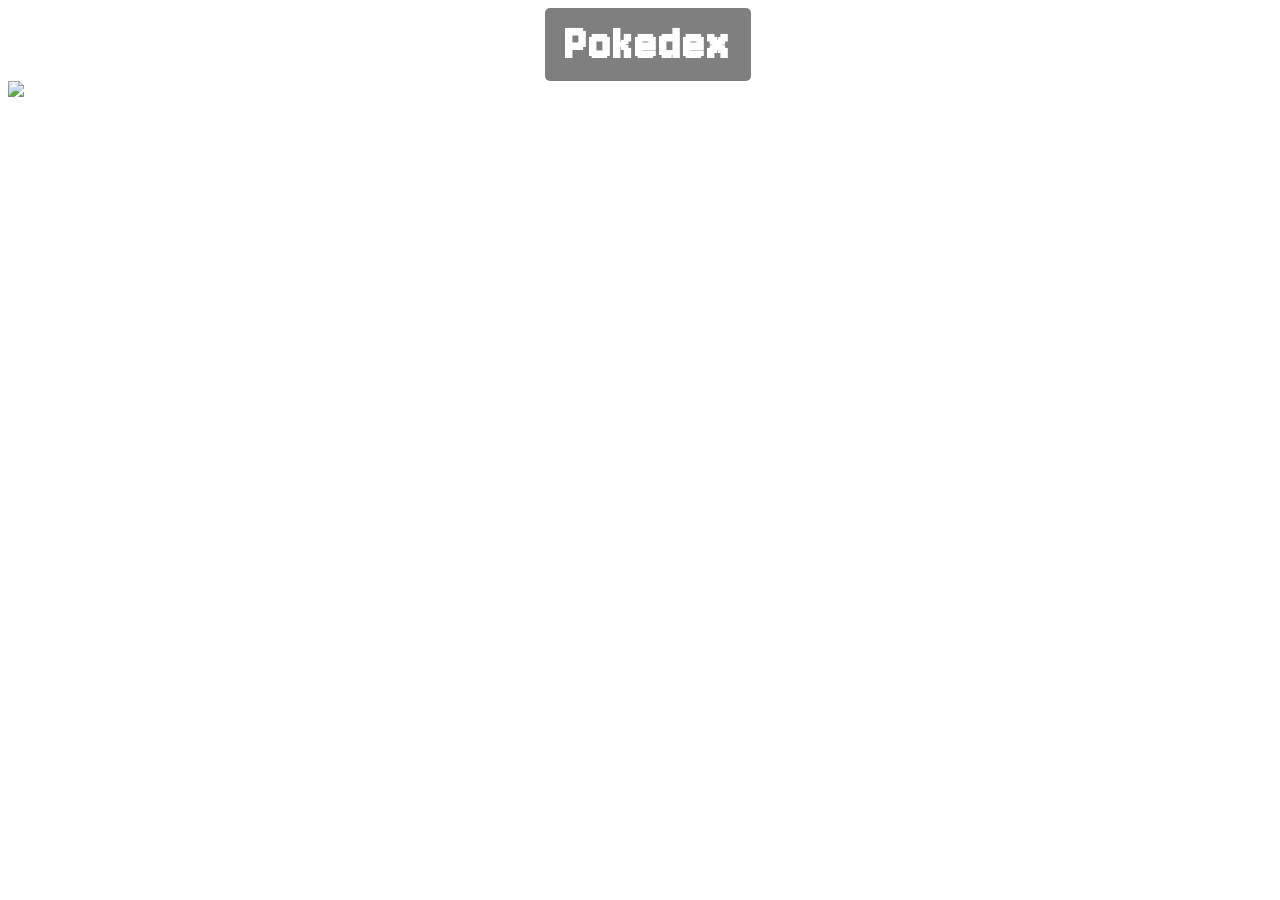
==== index.html @ 373fe946 "commit1" ====
<!DOCTYPE html>
<html lang="en">
<head>
    <meta charset="UTF-8">
    <meta name="viewport" content="width=device-width, initial-scale=1.0">
    <link rel="stylesheet" href="./style.css">
    <link rel="preconnect" href="https://fonts.googleapis.com">
    <link rel="preconnect" href="https://fonts.gstatic.com" crossorigin>
    <link href="https://fonts.googleapis.com/css2?family=Jersey+10&display=swap" rel="stylesheet">
    <title>Pokedex</title>
</head>
<body>
    <h1>Pokedex</h1>
    <img src="./Imagenes/pokedex.png">
    <ul>
        <li>Cindaquil</li>
        <li>Gengar</li>
        <li>Mew</li>
        <li>Rayquaza</li>
    </ul>
</body>
</html>
---- style.css ----
body {
    
    background-image: url('./Imagenes/kanto-map.jpeg');
    background-size: cover;
    background-repeat: no-repeat;
    background-attachment: fixed;
    background-position: center;
    width: 100%;
}

h1 {
    font-size: 50px;
    text-align: center;
    letter-spacing: 3px;
    font-family: 'Jersey 10', sans-serif;
    color: white;
    background-color: rgba(0, 0, 0, 0.5);
    display: block;
    width: fit-content;
    margin: 0 auto;
    padding: 10px 20px;
    border-radius: 5px;
}

li {
    font-family: 'Jersey 10', sans-serif;
    color: white;
}
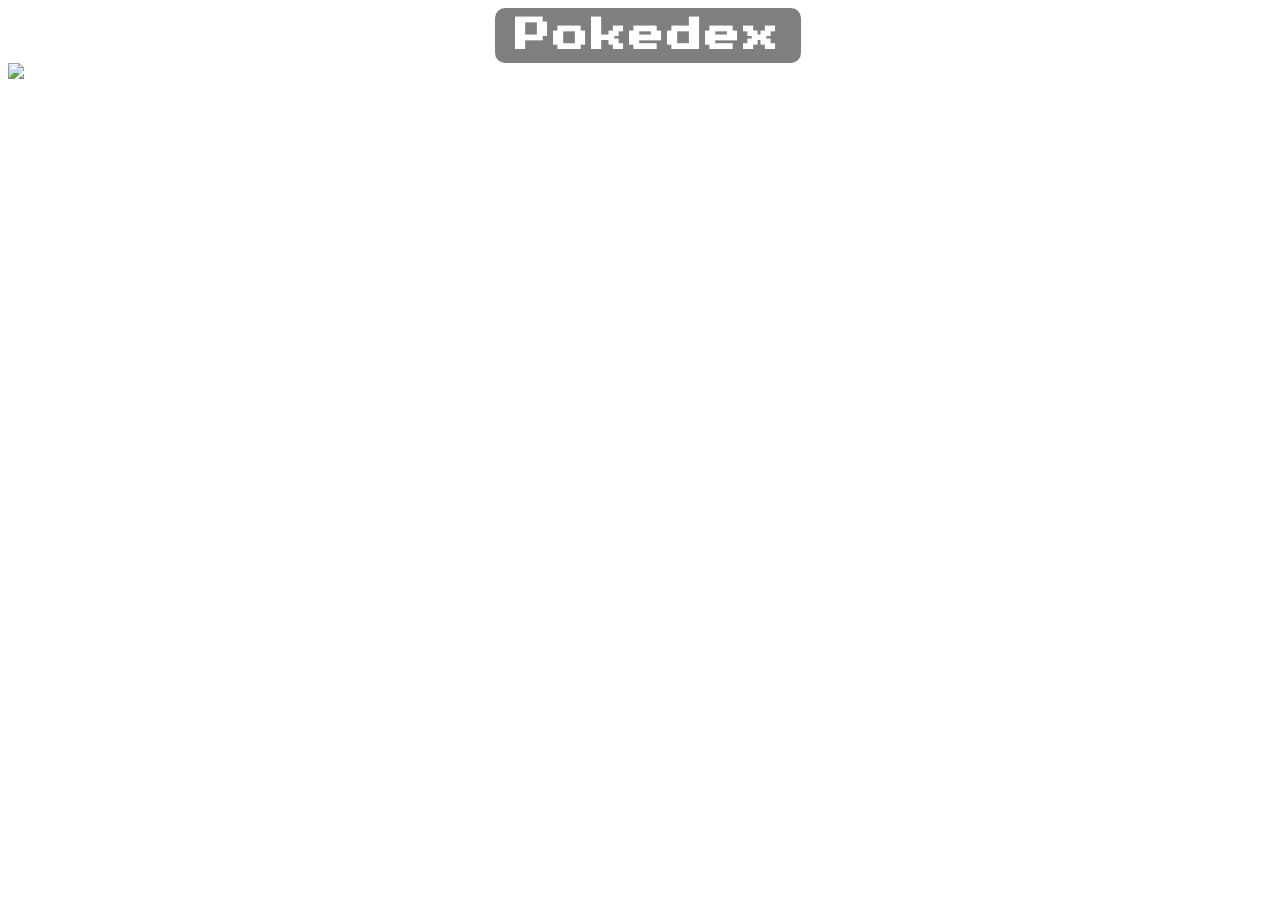
==== commit dbd73d6d: "commit3" ====
--- a/index.html
+++ b/index.html
@@ -6,17 +6,17 @@
     <link rel="stylesheet" href="./style.css">
     <link rel="preconnect" href="https://fonts.googleapis.com">
     <link rel="preconnect" href="https://fonts.gstatic.com" crossorigin>
-    <link href="https://fonts.googleapis.com/css2?family=Jersey+10&display=swap" rel="stylesheet">
+    <link href="https://fonts.googleapis.com/css2?family=Press+Start+2P&display=swap" rel="stylesheet">
     <title>Pokedex</title>
 </head>
-<body>
-    <h1>Pokedex</h1>
+<body class="bodyindex">
+    <h1 class="h1index">Pokedex</h1>
     <img src="./Imagenes/pokedex.png">
     <ul>
-        <li>Cindaquil</li>
-        <li>Gengar</li>
-        <li>Mew</li>
-        <li>Rayquaza</li>
+        <li><a href="cyndaquil.html">Cyndaquil</a></li>
+        <li><a href="gengar.html">Gengar</a></li>
+        <li><a href="mew.html">Mew</a></li>
+        <li><a href="rayquaza.html">Rayquaza</a></li>
     </ul>
 </body>
 </html>
--- a/style.css
+++ b/style.css
@@ -1,4 +1,4 @@
-body {
+.bodyindex {
     
     background-image: url('./Imagenes/kanto-map.jpeg');
     background-size: cover;
@@ -8,21 +8,86 @@
     width: 100%;
 }
 
-h1 {
-    font-size: 50px;
+.h1index {
+    font-size: 35px;
     text-align: center;
     letter-spacing: 3px;
-    font-family: 'Jersey 10', sans-serif;
+    font-family: 'Press Start 2P', sans-serif;
     color: white;
     background-color: rgba(0, 0, 0, 0.5);
     display: block;
     width: fit-content;
     margin: 0 auto;
     padding: 10px 20px;
-    border-radius: 5px;
+    border-radius: 10px;
 }
 
 li {
-    font-family: 'Jersey 10', sans-serif;
+    font-family: 'Press Start 2P', sans-serif;
     color: white;
+    font-size: 15px;
+    letter-spacing: 2px;
+    line-height: 24px;
+}
+
+a {
+    color: white;
+    text-decoration: none;
+}
+a:hover {
+    color: yellow;
+}
+
+h1 {
+    font-size: 35px;
+    text-align: center;
+    letter-spacing: 3px;
+    font-family: 'Press Start 2P', sans-serif;
+    color: black;
+    display: block;
+    width: fit-content;
+    margin: 0 auto;
+    padding: 10px 20px;
+}
+
+.bodypokemons {
+    background-color: antiquewhite;
+}
+
+p {
+    font-family: 'Press Start 2P' , sans-serif ;
+}
+.fuego {
+    background-color: orange; 
+    padding: 2px 8px;
+    border-radius: 6px;
+}
+button {
+    color:white;
+    background-color: red;
+    border-radius: 8px;
+    border-color: red;
+    font-family: 'Press Start 2P' , 'sans-serif';
+    padding:6px 14px;
+    text-align: center;
+}
+div {
+    text-align: center;
+}
+button:hover {
+    font-size: 14px;
+}
+h3 {
+    font-family: 'Press Start 2P' , 'sans-serif';
+}
+h4 {
+    font-family: 'Press Start 2P' , 'sans-serif';
+}
+.evoluciones {
+    display: flex;
+    height: 200px;
+    text-align: center;
+    align-items: center;
+    justify-content: center;
+    gap: 10px;
 }
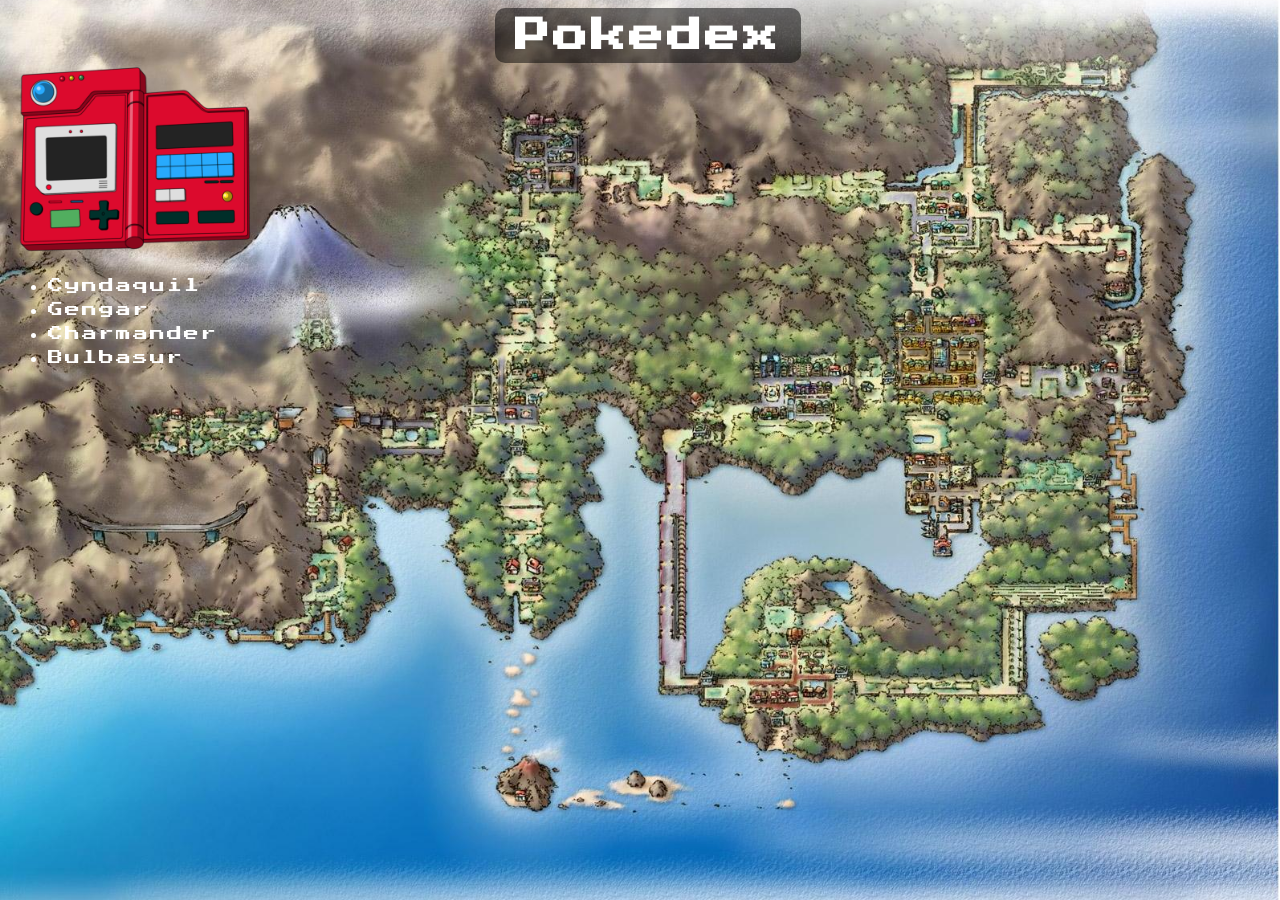
==== commit df3a5ad2: "cambios_pokemos" ====
--- a/index.html
+++ b/index.html
@@ -15,8 +15,8 @@
     <ul>
         <li><a href="cyndaquil.html">Cyndaquil</a></li>
         <li><a href="gengar.html">Gengar</a></li>
-        <li><a href="mew.html">Mew</a></li>
-        <li><a href="rayquaza.html">Rayquaza</a></li>
+        <li><a href="charmander.html">Charmander</a></li>
+        <li><a href="bulbasur.html">Bulbasur</a></li>
     </ul>
 </body>
 </html>
--- a/style.css
+++ b/style.css
@@ -30,12 +30,16 @@
     line-height: 24px;
 }
 
-a {
+li>a {
     color: white;
     text-decoration: none;
 }
-a:hover {
+li>a:hover {
     color: yellow;
+}
+a {
+    color: black;
+    text-decoration: none;
 }
 
 h1 {
@@ -59,6 +63,26 @@
 }
 .fuego {
     background-color: orange; 
+    padding: 2px 8px;
+    border-radius: 6px;
+}
+.fantasma {
+    background-color: #7961A3; 
+    padding: 2px 8px;
+    border-radius: 6px;
+}
+.veneno {
+    background-color: #A36BB0; 
+    padding: 2px 8px;
+    border-radius: 6px;
+}
+.planta {
+    background-color: #038f2f; 
+    padding: 2px 8px;
+    border-radius: 6px;
+}
+.volador {
+    background-color: #5d61c2; 
     padding: 2px 8px;
     border-radius: 6px;
 }
@@ -90,4 +114,26 @@
     align-items: center;
     justify-content: center;
     gap: 10px;
+}
+
+.flecha {
+    width: 100px;
+}
+img {
+    max-width: 250px;
+    height: auto;
+}
+@media (max-width: 768px) {
+    img {
+        max-width: 90px;
+    }
+    .flecha {
+        width: 40px;
+    }
+    p  {
+        font-size: 10px;
+    }
+    h4 {
+        font-size: 10px;
+    }
 }
